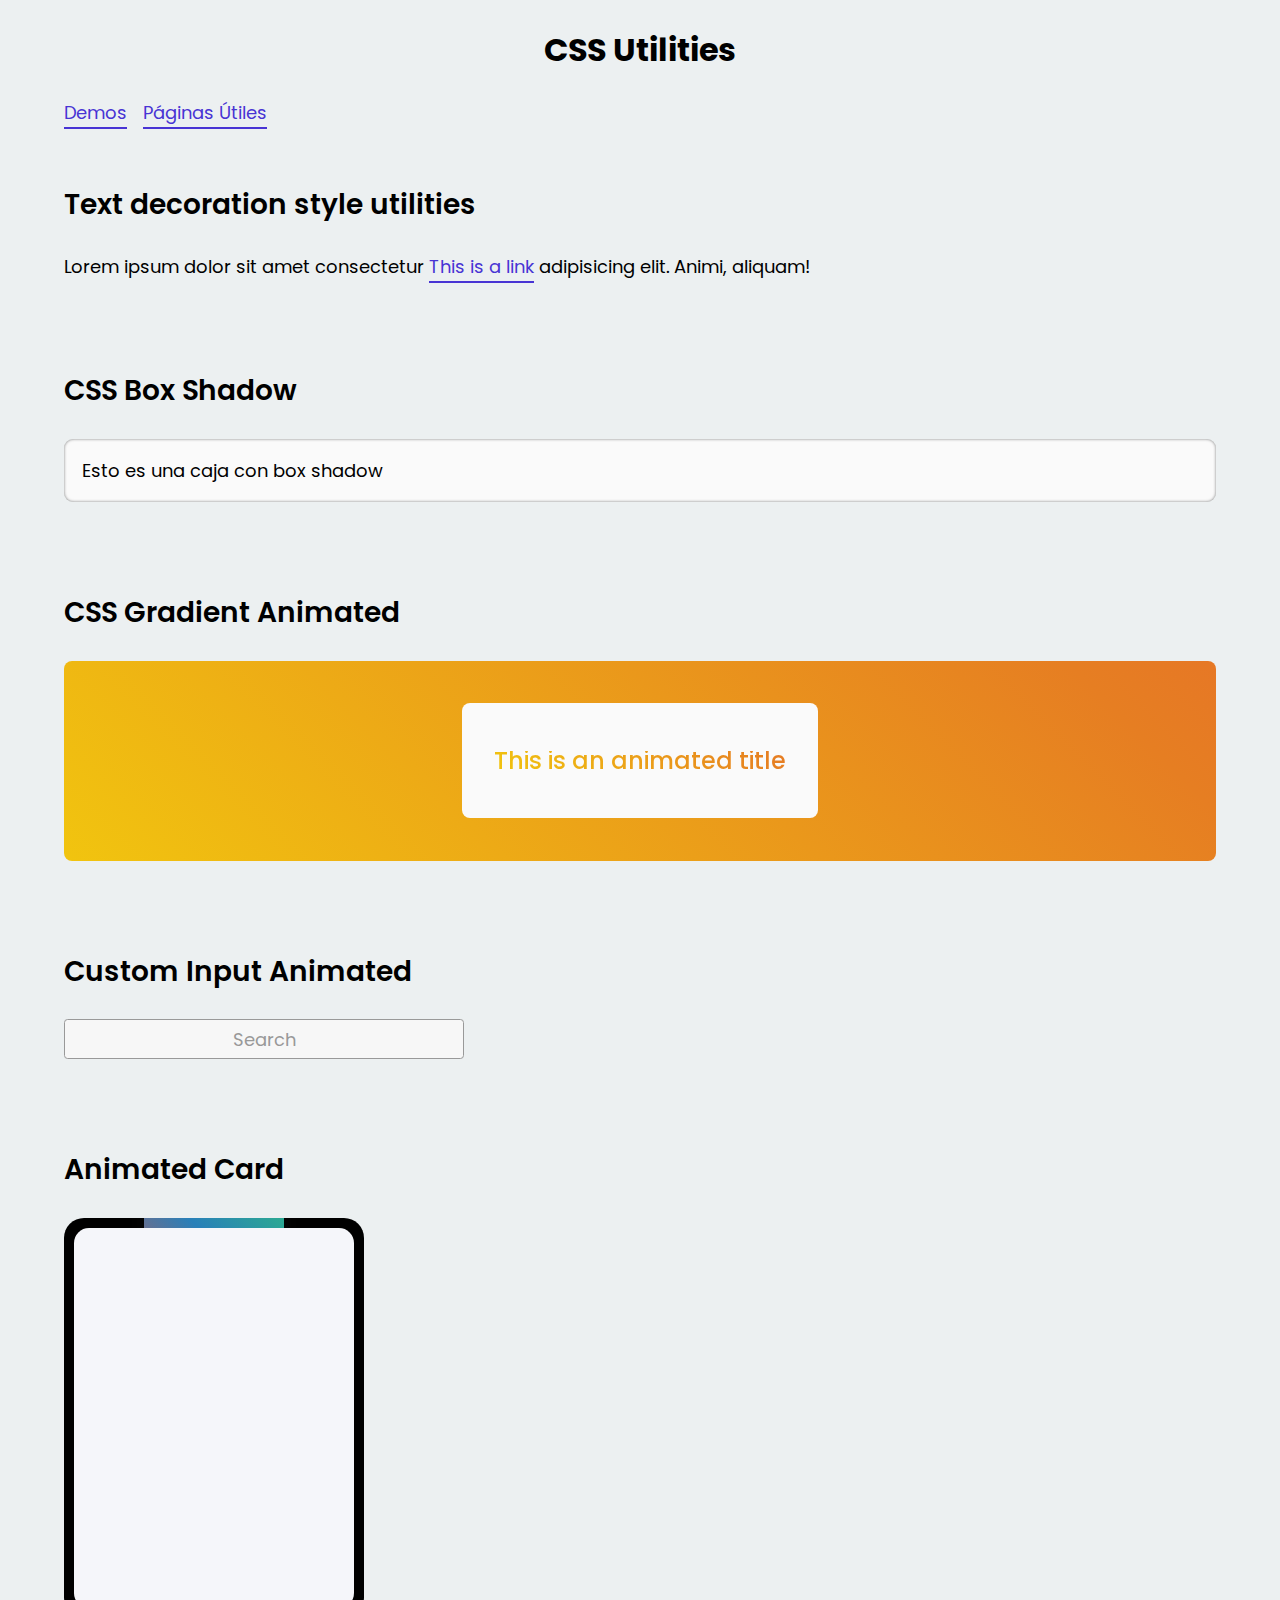
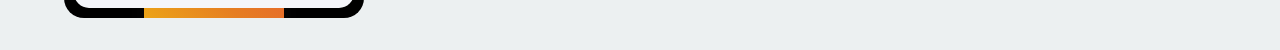
==== index.html @ 5243e624 "fix all files" ====
<!DOCTYPE html>
<html lang="en">
<head>
    <meta charset="UTF-8">
    <meta name="viewport" content="width=device-width, initial-scale=1.0">
    <link rel="stylesheet" href="style.css">
    <title>Utilidades CSS</title>
</head>
<body>
    <h1 class="text-center">CSS Utilities</h1>
    <nav class="contenedor">
        <a href="/">Demos</a>
        <a href="/paginas.html">Páginas Útiles</a>
    </nav>
    <section class="contenedor">
        <h2>Text decoration style utilities</h2>
        Lorem ipsum dolor sit amet consectetur <a href="">This is a link</a> adipisicing elit. Animi, aliquam!
    </section>
    <section class="contenedor">
        <h2>CSS Box Shadow</h2>
        <div class="box shadow">
            Esto es una caja con box shadow
        </div>
    </section>
    <section class="contenedor">
        <h2>CSS Gradient Animated</h2>
        <div class="bg-gradient">
            <div class="content">
                <h3 class="bg-gradient-title">This is an animated title</h3>
            </div>
        </div>
    </section>
    <section class="contenedor">
        <h2>Custom Input Animated</h2>
        <fieldset class="custom-search">
            <input class="custom-search__input" type="text">
            <label class="custom-search__label" for="">Search</label>
        </fieldset>
    </section>
    <section class="contenedor">
        <h2>Animated Card</h2>
        <div class="card-animated">

        </div>
    </section>
</body>
</html>
---- style.css ----
@import url('https://fonts.googleapis.com/css2?family=Poppins:wght@300;400;500;600;700&display=swap');

:root{
    --fuentePrincipal: 'Poppins', sans-serif;
    --blurple: #4834d4;
    --sunflower: #F79F1F;
    --download: #0097e6;
    --wet-asphalt: #34495e;
    --darken: #252525;
    --white: #FAFAFA;
    --gradient: 45deg, 
                #f1c40f,
                #e67e22,
                #e74c3c,
                #2980b9,
                #2ecc71
    ;
    /* Font Sizes */
    --step--2: clamp(0.6076rem, 0.5686rem + 0.1954vi, 0.72rem);
    --step--1: clamp(0.7292rem, 0.6697rem + 0.2971vi, 0.9rem);
    --step-0: clamp(0.875rem, 0.788rem + 0.4348vi, 1.125rem);
    --step-1: clamp(1.05rem, 0.9261rem + 0.6196vi, 1.4063rem);
    --step-2: clamp(1.26rem, 1.0868rem + 0.8658vi, 1.7578rem);
    --step-3: clamp(1.512rem, 1.2736rem + 1.1918vi, 2.1973rem);
    --step-4: clamp(1.8144rem, 1.4902rem + 1.6212vi, 2.7466rem);
    --step-5: clamp(2.1773rem, 1.7404rem + 2.1843vi, 3.4332rem);
}

/* apply a natural box layout model to all elements, but allowing components to change */
html {
    box-sizing: border-box;
  }
  *, *:before, *:after {
    box-sizing: inherit;
}
*{
    margin: 0;
    padding: 0;
    font: inherit;
}
body{
    font-size: var(--step-0);
    font-family: var(--fuentePrincipal);
    min-height: 100vh;
    background-color: #ecf0f1;
}
img, picture, svg, video{
    display: block;
    max-width: 100%;
}
input, textarea, button, select{
    font: inherit;
}
h1, h2, h3, h4, h5{
    line-height: 1.1;
    margin-block: 2rem;
    text-wrap: balance;
}
h1{
    font-size: 32px;
    font-weight: 700;
}
h2{
    font-size: 28px;
    font-weight: 600;
}
h3{
    font-size: 24px;
    font-weight: 500;
}
section{
    padding-block: 2rem;
}
p{
    text-wrap: pretty;
    letter-spacing: 1.3px;
}
nav{
    display: flex;
    gap: 1rem;
}
/* Utilidades */
.contenedor{
    width: min(120rem, 90%);
    margin-inline: auto;
}
.grid{
    display: grid;
    gap: 1rem;
    grid-template-columns: repeat(auto-fit,minmax(min(400px, 100%), 1fr));
}
.text-center{
    text-align: center;
}
/* Links */
a{
    --transition-duration: 300ms;
    transition: color var(--transition-duration), text-decoration-color var(--transition-duration);
    text-decoration-thickness: 2px;
    text-decoration-color: var(--blurple);
    text-decoration-style: solid; /*Solid, dashed, dotted, wavy */
    text-decoration-line: underline;

    text-underline-offset: .5rem;
    color: var(--blurple);
}
a:hover, a:focus{
    color: var(--download);
    text-decoration-color: var(--download);
}
/* Box shadows */
.box{
    background-color: #FAFAFA;
    padding: 1em;
    border-radius: .5em;
}
.shadow{
    --box-color-primary: rgba(0,0,0,.5);
    --box-color-secondary: #f1c40f;
    /* box-shadow: x1 - y1 - blur-radius - spred blur - color */
    /* Spred blue: Indica a que distancia va a empezar del blur del elemento */
    box-shadow: 5px 5px 3px red;

    /* Al interior del elemento con inset */
    /* box-shadow: inset - x1 - y1 - blur-radius - spred blur - color */
    box-shadow: inset 0 0 3px var(--box-color-primary);

    /* Multiples box shadows */
    /* box-shadow: 3px 3px 5px var(--box-color-primary),
                -3px -3px 5px var(--box-color-secondary)
    ; */
}
/* Animate titles with gradient */
.bg-gradient{
    min-height: 200px;
    background-image: linear-gradient(var(--gradient));
    background-size: 400%;
    animation: bg-animate 20s linear infinite alternate;
    display: grid;
    place-items: center;
    border-radius: .5rem;
}
.bg-gradient .content{
    background-color: #FAFAFA;
    padding: 1rem 2rem;
    max-width: 90%;
    border-radius: .5rem;
}
.bg-gradient-title{
    background-image: linear-gradient(var(--gradient));
    background-size: 400%;
    background-clip: text;
    color: transparent;
    line-height: 0.8;
    animation: bg-animate 10s linear infinite alternate-reverse;
}
@keyframes bg-animate {
    from{
        background-position: left;
    }
    to{
        background-position: right;
    }
}
.custom-search{
    --active: #1e90ff;
    --normal: #999999;
    --normal-50: #f7f7f7;
    position: relative;
    border: none;
    max-width: 400px;
    margin-top: 2rem;
}
.custom-search__input{
    border: 1px solid var(--normal);
    min-height: 40px;
    border-radius: .225rem;
    padding-inline: 1rem;
    width: 100%;
    background-color: var(--normal-50);
}
.custom-search__input:focus{
    outline: none;
    border: 1px solid var(--active);
}
.custom-search__label{
    position: absolute;
    top: 50%;
    left: 50%;
    transform: translate(-50%, -50%);
    color: var(--normal);
    transition: transform 150ms ease;
}
.custom-search__input:focus + .custom-search__label {
    transform: translate(-50%, -200%);
    color: var(--active);
}
/* Animated card */
.card-animated{
    position: relative;
    width: 300px;
    height: 400px;
    display: flex;
    justify-content: center;
    align-items: center;
    background-color: rgb(0 0 0);
    overflow: hidden;
    border-radius: 20px;
}
.card-animated::before{
    content: '';
    position: absolute;
    width: 140px;
    height: 140%;
    background: linear-gradient(var(--gradient));
    box-shadow: 0 0 20px rgb(8, 8, 8);
    animation: card 5s linear infinite;
}
.card-animated::after{
    content: '';
    position: absolute;
    inset: 10px;
    background-color: #f5f6fa;
    border-radius: 15px;
}
@keyframes card {
    0%{
        transform: rotate(0deg);
    }
    100%{
        transform: rotate(360deg);
    }
}
.main{
    margin-block: 2rem;
    display: grid;
    gap: 1rem;
    grid-template-columns: repeat(auto-fit,minmax(min(20rem, 100%), 1fr));
}
.card-page{
    border-radius: 0.5rem;
    padding: 1rem;
    background: linear-gradient(45deg, var(--wet-asphalt), var(--darken));
    min-height: 15rem;
    height: auto;
    transition: transform 120ms ease-in;
}
.card-page:hover{
    box-shadow: 0 0 0.5rem .0375rem var(--download);
    transform: translateY(-5px);
}
.card-page a{
    height: 100%;
    width: 100%;
    text-align: center;
    display: grid;
    place-items: center;
    color: var(--white);
    font-size: var(--step-1);
}
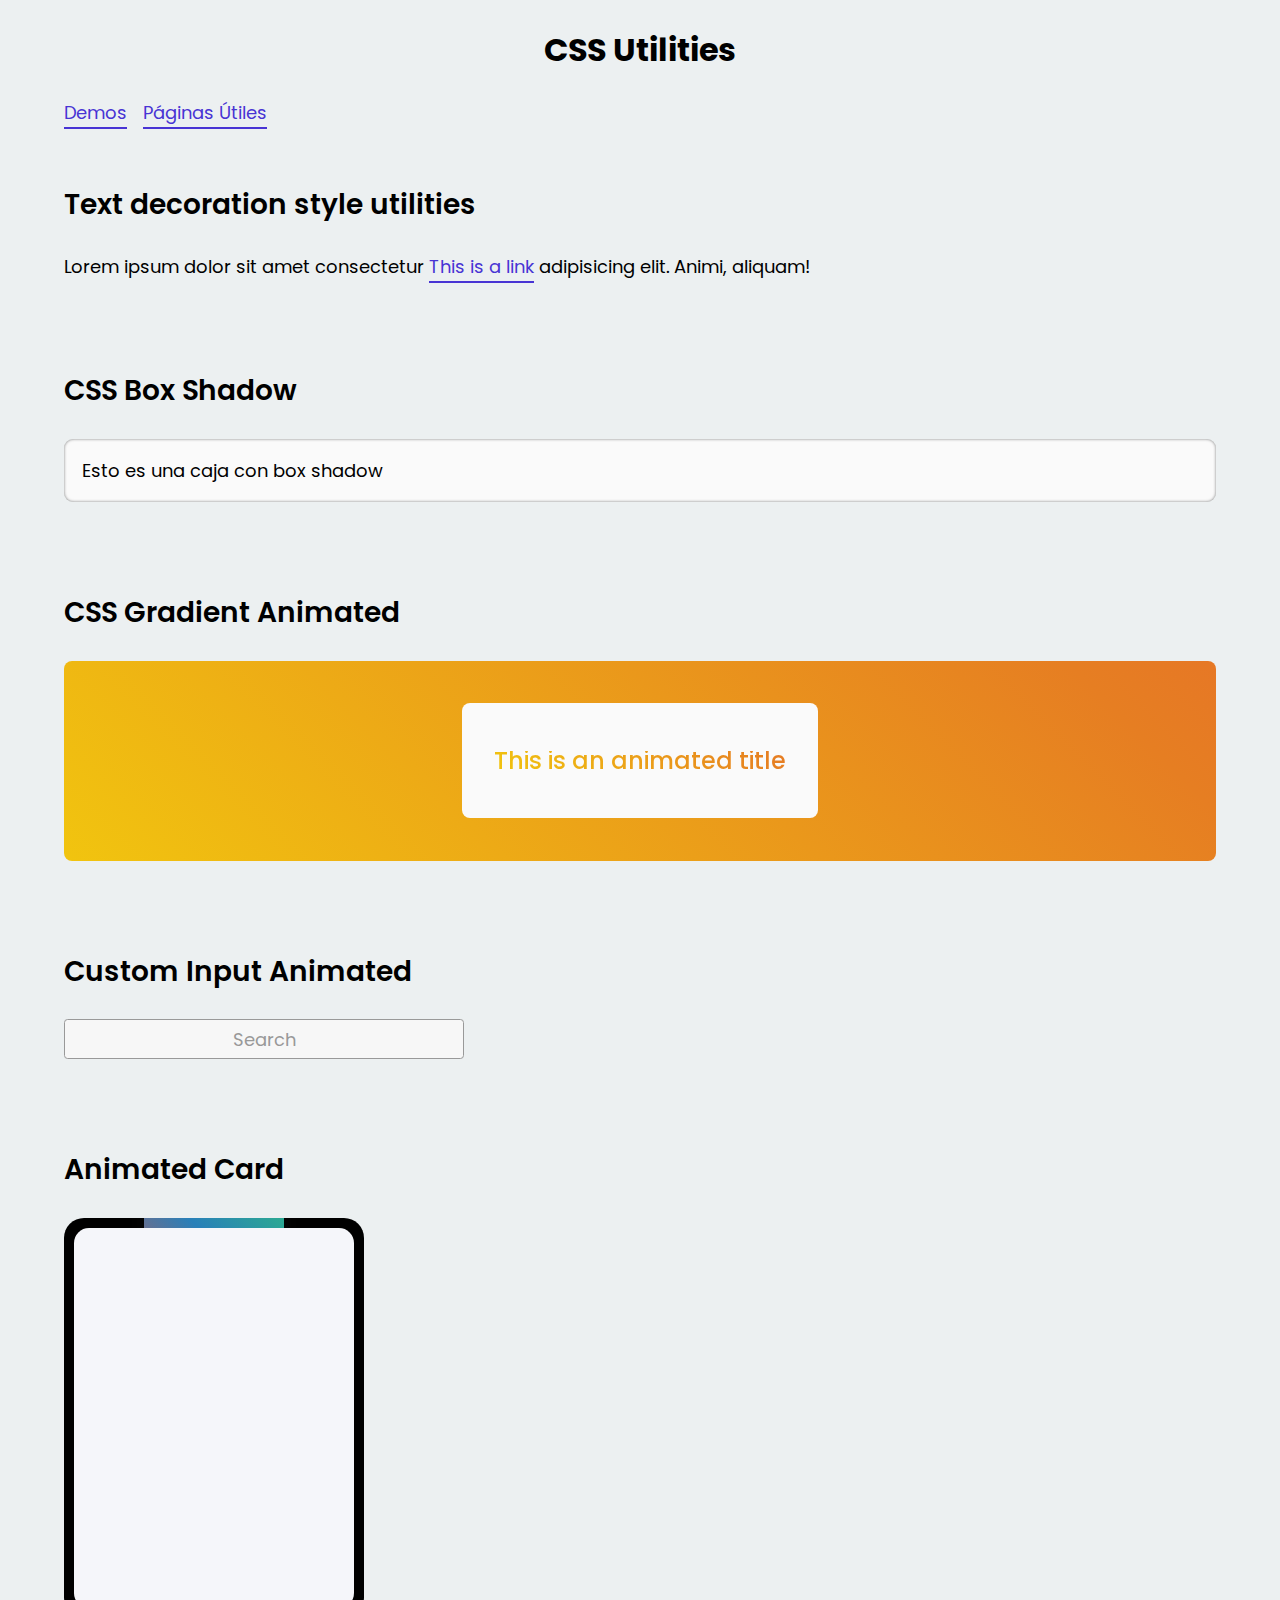
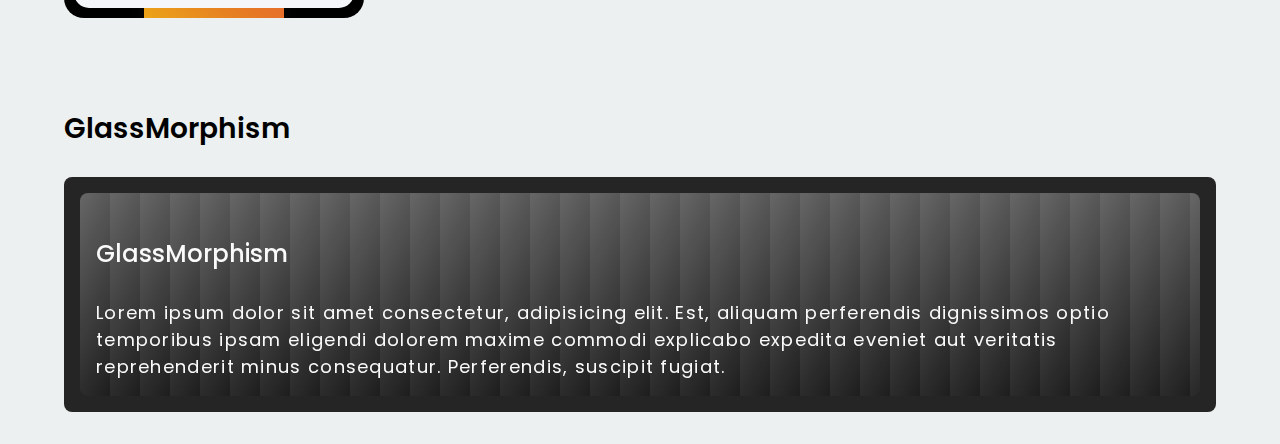
==== commit f5723d61: "update: glassmorphism agregado" ====
--- a/index.html
+++ b/index.html
@@ -9,8 +9,8 @@
 <body>
     <h1 class="text-center">CSS Utilities</h1>
     <nav class="contenedor">
-        <a href="/">Demos</a>
-        <a href="/paginas.html">Páginas Útiles</a>
+        <a href="/Utilities_CSS">Demos</a>
+        <a href="/Utilities_CSS/paginas.html">Páginas Útiles</a>
     </nav>
     <section class="contenedor">
         <h2>Text decoration style utilities</h2>
@@ -43,5 +43,14 @@
 
         </div>
     </section>
+    <section class="contenedor">
+        <h2>GlassMorphism</h2>
+        <div class="container-black">
+            <div class="glassmorphism">
+                <h3>GlassMorphism</h3>
+                <p>Lorem ipsum dolor sit amet consectetur, adipisicing elit. Est, aliquam perferendis dignissimos optio temporibus ipsam eligendi dolorem maxime commodi explicabo expedita eveniet aut veritatis reprehenderit minus consequatur. Perferendis, suscipit fugiat.</p>
+            </div>
+        </div>
+    </section>
 </body>
 </html>--- a/style.css
+++ b/style.css
@@ -257,4 +257,36 @@
     place-items: center;
     color: var(--white);
     font-size: var(--step-1);
+}
+.container-black{
+    background-color: var(--darken);
+    min-height: 200px;
+    padding: 1rem;
+    border-radius: .5rem;
+    background-image: url('https://res.cloudinary.com/dypooembo/image/upload/v1713284188/pexels-pixabay-259191_ndois4.jpg');
+    background-position: center;
+    background-size: cover;
+}
+.glassmorphism{
+    min-height: 100px;
+    padding: 1rem;
+    border-radius: .5rem;
+    
+    /* Primera forma */
+    background-color: transparent;
+    backdrop-filter: blur(10px);
+    -webkit-backdrop-filter: blur(10px);
+    /* Segunda forma */
+    background-color: rgba(255,255,255,0.3);
+    backdrop-filter: blur(10px);
+    -webkit-backdrop-filter: blur(10px);
+    /* Tercera forma */
+    background-color: transparent;
+    backdrop-filter: blur(10px);
+    -webkit-backdrop-filter: blur(10px);
+    background-image: linear-gradient(120deg, rgba(255,255,255,0.3), rgba(0,0,0,0.2));
+    background-size: 30px;
+}
+.glassmorphism :is(h3,p){
+    color: var(--white);
 }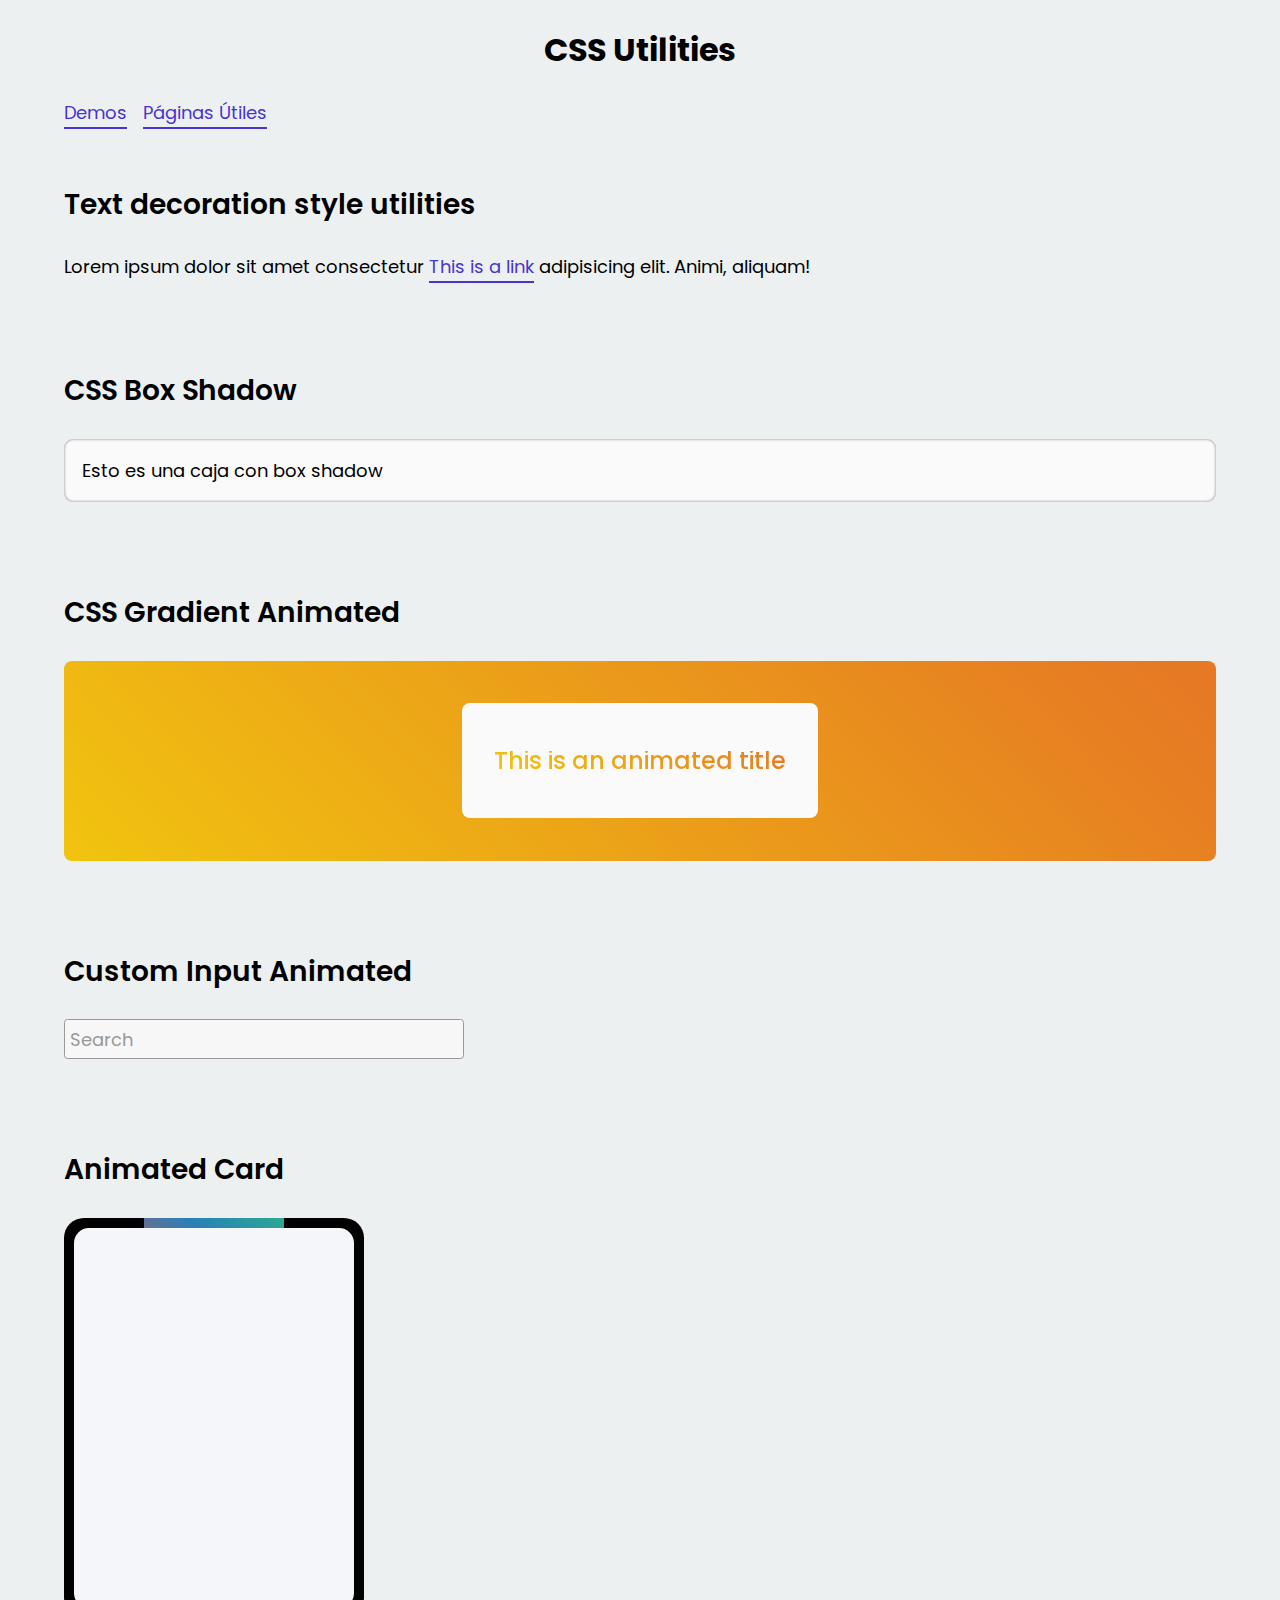
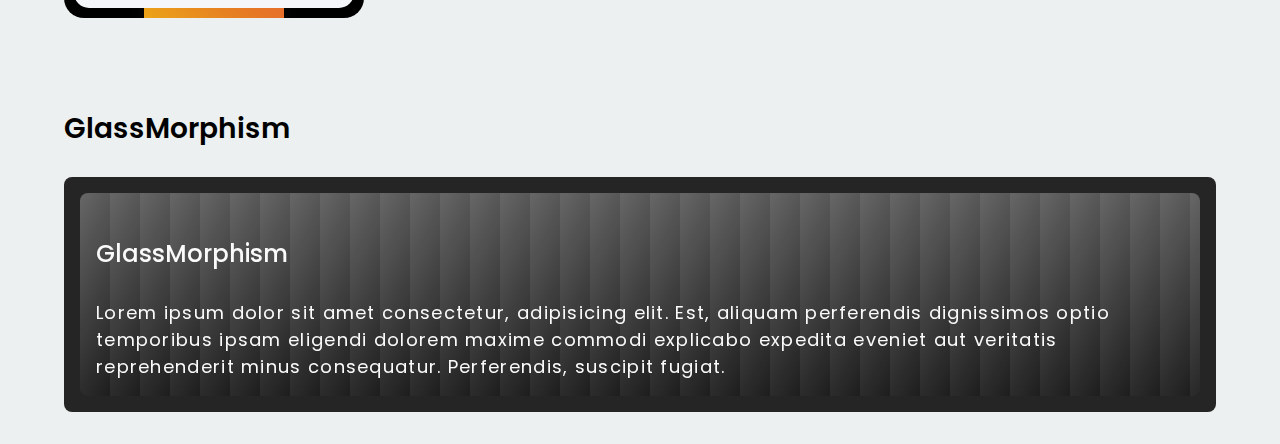
==== commit 5f0fe3e9: "style: inputs animated refactor" ====
--- a/index.html
+++ b/index.html
@@ -32,9 +32,9 @@
     </section>
     <section class="contenedor">
         <h2>Custom Input Animated</h2>
-        <fieldset class="custom-search">
-            <input class="custom-search__input" type="text">
-            <label class="custom-search__label" for="">Search</label>
+        <fieldset class="field-animated">
+            <input class="field-animated__input" id="search" type="text" required>
+            <label class="field-animated__label" for="search">Search</label>
         </fieldset>
     </section>
     <section class="contenedor">
--- a/style.css
+++ b/style.css
@@ -162,16 +162,17 @@
         background-position: right;
     }
 }
-.custom-search{
+.field-animated{
     --active: #1e90ff;
     --normal: #999999;
     --normal-50: #f7f7f7;
+    --transition: 150ms ease-in-out;
     position: relative;
     border: none;
     max-width: 400px;
     margin-top: 2rem;
 }
-.custom-search__input{
+.field-animated__input{
     border: 1px solid var(--normal);
     min-height: 40px;
     border-radius: .225rem;
@@ -179,21 +180,24 @@
     width: 100%;
     background-color: var(--normal-50);
 }
-.custom-search__input:focus{
+.field-animated__input:focus{
     outline: none;
     border: 1px solid var(--active);
 }
-.custom-search__label{
+.field-animated__label{
     position: absolute;
     top: 50%;
-    left: 50%;
-    transform: translate(-50%, -50%);
+    left: 0;
+    transform: translate(10%, -50%);
     color: var(--normal);
-    transition: transform 150ms ease;
-}
-.custom-search__input:focus + .custom-search__label {
-    transform: translate(-50%, -200%);
+    transition: transform var(--transition), color var(--transition), opacity var(--transition);
+}
+.field-animated__input:focus + .field-animated__label {
+    transform: translate(10%, -200%);
     color: var(--active);
+}
+.field-animated__input:valid:not(:focus) + .field-animated__label {
+    opacity: 0;
 }
 /* Animated card */
 .card-animated{
